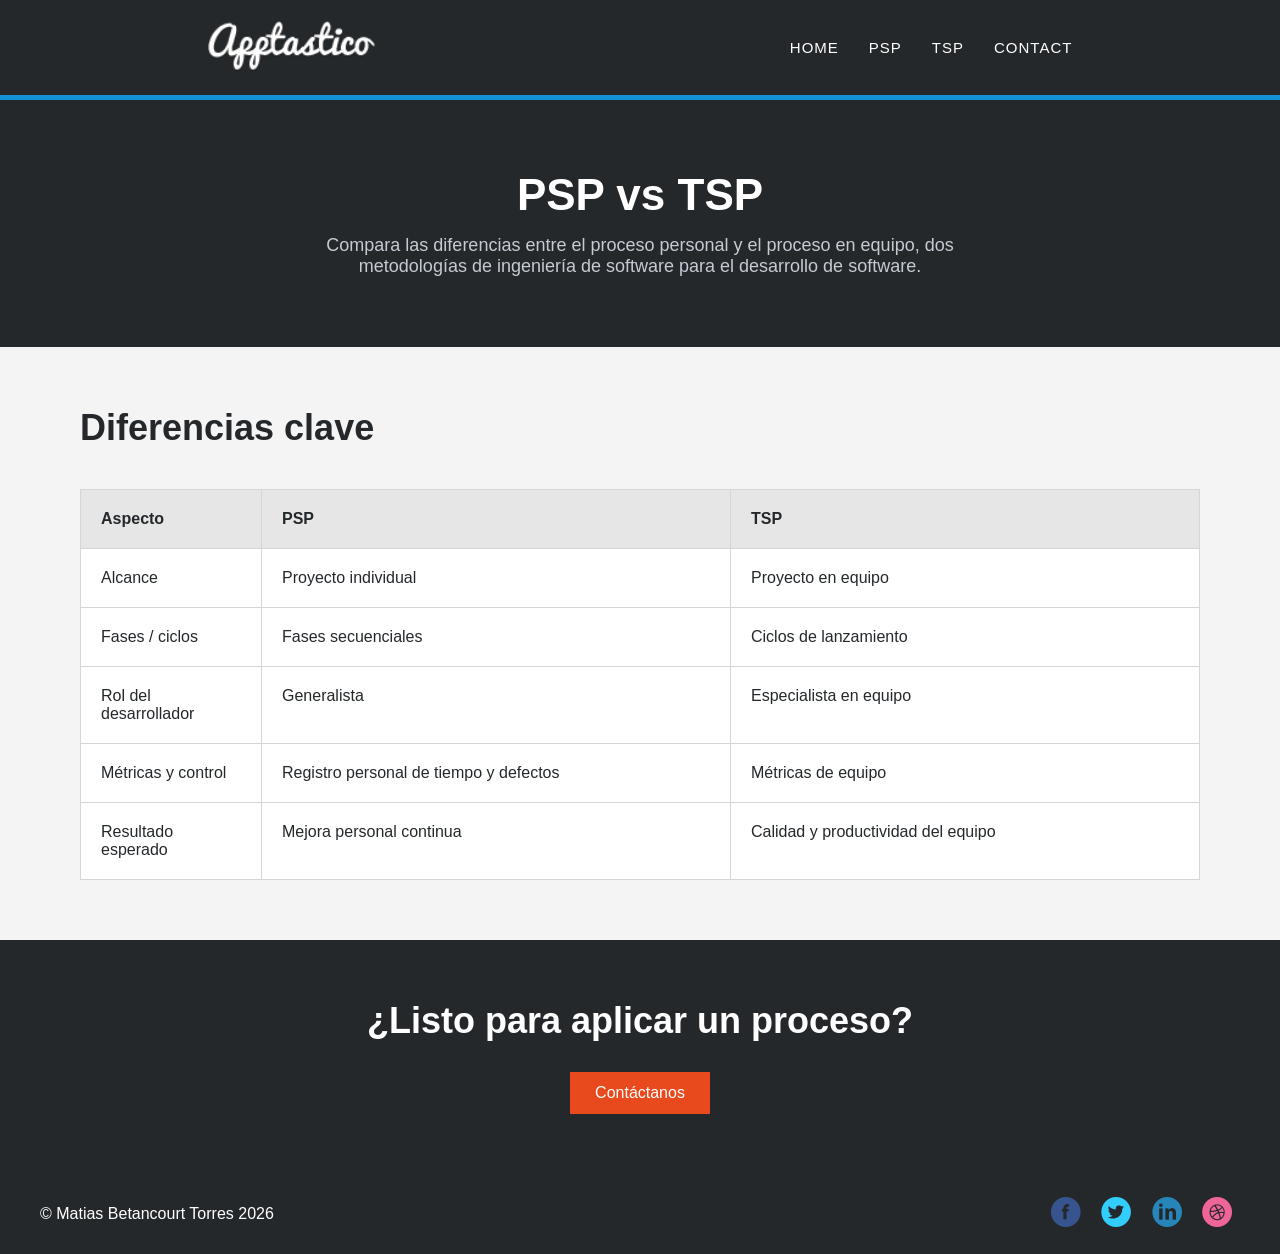
==== pages/comparativa.html @ 64bd5f78 "Initial commit: PSP y TSP web page" ====
<!DOCTYPE html>
<html lang="es">

<head>
    <meta charset="UTF-8">
    <meta name="viewport" content="width=device-width, initial-scale=1.0">
    <title>Comparativa PSP vs TSP | PSP y TSP</title>
    <link rel="stylesheet" href="../styles/style.css">
</head>

<body>
    <header>
        <div class="logo">
            <img src="../assets/images/logo.png" alt="Logo PSP y TSP">
        </div>
        <nav>
            <ul>
                <li><a href="../index.html">Home</a></li>
                <li><a href="psp.html">PSP</a></li>
                <li><a href="tsp.html">TSP</a></li>
                <li><a href="contacto.html">Contact</a></li>
            </ul>
        </nav>
    </header>

    <section class="page-hero">
        <h1>PSP vs TSP</h1>
        <p>
            Compara las diferencias entre el proceso personal y el proceso en equipo, dos
            metodologías de ingeniería de software para el desarrollo de software.
        </p>
    </section>

    <section class="compare">
        <h2>Diferencias clave</h2>
        <div class="compare-grid">
            <div class="compare-cell compare-head">Aspecto</div>
            <div class="compare-cell compare-head">PSP</div>
            <div class="compare-cell compare-head">TSP</div>
            <div class="compare-cell">Alcance</div>
            <div class="compare-cell">Proyecto individual</div>
            <div class="compare-cell">Proyecto en equipo</div>
            <div class="compare-cell">Fases / ciclos</div>
            <div class="compare-cell">Fases secuenciales</div>
            <div class="compare-cell">Ciclos de lanzamiento</div>
            <div class="compare-cell">Rol del desarrollador</div>
            <div class="compare-cell">Generalista</div>
            <div class="compare-cell">Especialista en equipo</div>
            <div class="compare-cell">Métricas y control</div>
            <div class="compare-cell">Registro personal de tiempo y defectos</div>
            <div class="compare-cell">Métricas de equipo</div>
            <div class="compare-cell">Resultado esperado</div>
            <div class="compare-cell">Mejora personal continua</div>
            <div class="compare-cell">Calidad y productividad del equipo</div>
        </div>
    </section>

    <section class="cta">
        <h2>¿Listo para aplicar un proceso?</h2>
        <a href="contacto.html"><button>Contáctanos</button></a>
    </section>

    <footer>
        <div>
            <p>© Matias Betancourt Torres 2026</p>
        </div>
        <div class="social">
            <img src="../assets/images/Facebook.png" alt="">
            <img src="../assets/images/Twitter.png" alt="">
            <img src="../assets/images/Linkedin.png" alt="">
            <img src="../assets/images/Dribbble.png" alt="">
        </div>
    </footer>
</body>

</html>
---- styles/style.css ----
* {
    margin: 0;
    padding: 0;
    box-sizing: border-box;
}

body {
    font-family: Arial, Helvetica, sans-serif;
    background-color: #F4F4F4;
    color: #24282B;
}

/* ============ HEADER ============ */
header {
    display: flex;
    justify-content: space-around;
    align-items: center;
    background-color: #24282B;
    color: white;
    border-bottom: 5px solid #1293D4;
    height: 100px;
}

header .logo img {
    height: 50px;
}

header nav ul {
    display: flex;
    justify-content: space-between;
    gap: 30px;
}

header nav ul li {
    list-style: none;
}

header nav ul li a {
    text-decoration: none;
    color: white;
    text-transform: uppercase;
    font-size: 15px;
    letter-spacing: 1px;
}

header nav ul li a:hover,
header nav ul li a.active {
    color: #1293D4;
}

/* ============ HERO ============ */
.hero {
    display: flex;
    justify-content: space-around;
    align-items: center;
    background-color: #24282B;
    color: white;
    padding: 60px 80px;
    min-height: 480px;
}

.hero-text h1 {
    font-size: 44px;
    margin-bottom: 20px;
}

.hero-text p {
    color: #C5CBD3;
    font-size: 18px;
    line-height: 1.6;
    margin-bottom: 30px;
    max-width: 580px;
}

.hero-img img {
    max-height: 420px;
}

.hero-btns {
    display: flex;
    align-items: center;
    gap: 20px;
}

button,
.btn {
    background-color: #E8491D;
    color: white;
    border: none;
    padding: 12px 25px;
    font-size: 16px;
    cursor: pointer;
}

button:hover,
.btn:hover {
    background-color: #d92a0b;
}

.btn-link {
    background: none;
    color: white;
    border: none;
    text-decoration: underline;
    font-size: 16px;
    cursor: pointer;
}

/* ============ SECCIONES COMUNES ============ */
section h2 {
    font-size: 36px;
    margin-bottom: 40px;
}

/* ============ SECCION WORKS (CSS GRID) ============ */
.works {
    padding: 60px 80px;
}

.works-grid {
    display: grid;
    grid-template-columns: repeat(3, 1fr);
    gap: 30px;
}

.work-item {
    background-color: #fff;
}

.work-item img {
    width: 100%;
}

.work-item h3 {
    padding: 15px;
}

/* ============ FEATURES (FLEXBOX) ============ */
.features {
    padding: 60px 80px;
}

.features-grid {
    display: flex;
    justify-content: space-around;
    gap: 30px;
    flex-wrap: wrap;
}

.feature {
    flex: 1 1 280px;
    max-width: 340px;
    background-color: #fff;
    text-align: center;
    padding: 30px 20px;
}

.feature img {
    height: 90px;
}

.feature h3 {
    margin: 15px 0;
    font-size: 22px;
}

.feature p {
    color: #5A6470;
    margin-bottom: 15px;
}

/* ============ BLOG ============ */
.blog {
    padding: 60px 80px;
}

.blog-grid {
    display: flex;
    gap: 30px;
}

.blog-item {
    flex: 1;
    background-color: #fff;
    padding: 30px;
}

.blog-item h3 {
    margin: 15px 0;
}

/* ============ FOOTER ============ */
footer {
    display: flex;
    justify-content: space-between;
    align-items: center;
    background-color: #24282B;
    color: white;
    min-height: 80px;
    padding: 0 40px;
    flex-wrap: wrap;
}

footer .social img {
    height: 30px;
    margin: 0 8px;
}

/* ============ PÁGINAS DE CONTENIDO ============ */
.page-hero {
    background-color: #24282B;
    color: white;
    text-align: center;
    padding: 70px 40px;
}

.page-hero h1 {
    font-size: 44px;
    margin-bottom: 15px;
}

.page-hero p {
    color: #C5CBD3;
    max-width: 700px;
    margin: 0 auto;
    font-size: 18px;
}

.content {
    display: flex;
    justify-content: space-around;
    align-items: center;
    gap: 60px;
    padding: 60px 80px;
}

.content-text {
    flex: 1;
}

.content-text h2 {
    margin-top: 30px;
}

.content-text h2:first-child {
    margin-top: 0;
}

.content-img {
    flex: 1;
    max-width: 460px;
}

.content-img img {
    width: 100%;
}

.phases {
    list-style: none;
}

.phases li {
    background-color: #fff;
    padding: 20px;
    margin-bottom: 15px;
}

.phases li h3 {
    margin-bottom: 10px;
}

/* ============ COMPARATIVA (CSS GRID) ============ */
.compare {
    padding: 60px 80px;
}

.compare-grid {
    display: grid;
    grid-template-columns: 180px 1fr 1fr;
    gap: 1px;
    background-color: #d6d6d6;
    border: 1px solid #d6d6d6;
}

.compare-cell {
    background-color: #fff;
    padding: 20px;
}

.compare-head {
    background-color: #E6E6E6;
    font-weight: bold;
}

/* ============ CTA ============ */
.cta {
    background-color: #24282B;
    text-align: center;
    padding: 60px 40px;
    color: white;
}

.cta h2 {
    color: white;
    margin-bottom: 30px;
}

.cta a {
    color: white;
    text-decoration: none;
}

.cta .btn,
.cta button {
    background-color: #E8491D;
}

/* ============ CONTACTO (FLEXBOX) ============ */
.contacto-container {
    display: flex;
    justify-content: center;
    gap: 60px;
    padding: 60px 80px;
}

.contacto-info {
    flex: 1;
    max-width: 400px;
}

.contacto-info h2 {
    margin-top: 30px;
}

.contacto-info h2:first-child {
    margin-top: 0;
}

.contacto-form {
    flex: 1;
    max-width: 500px;
    background-color: #fff;
    padding: 30px;
}

.form-group {
    margin-bottom: 15px;
}

.form-group input,
.form-group textarea {
    width: 100%;
    padding: 10px;
    border: 1px solid #d6d6d6;
    margin-bottom: 5px;
}

.form-group textarea {
    height: 120px;
}

.submitBox {
    width: 100%;
    background-color: #E8491D;
    border: none;
    color: white;
    padding: 12px;
}
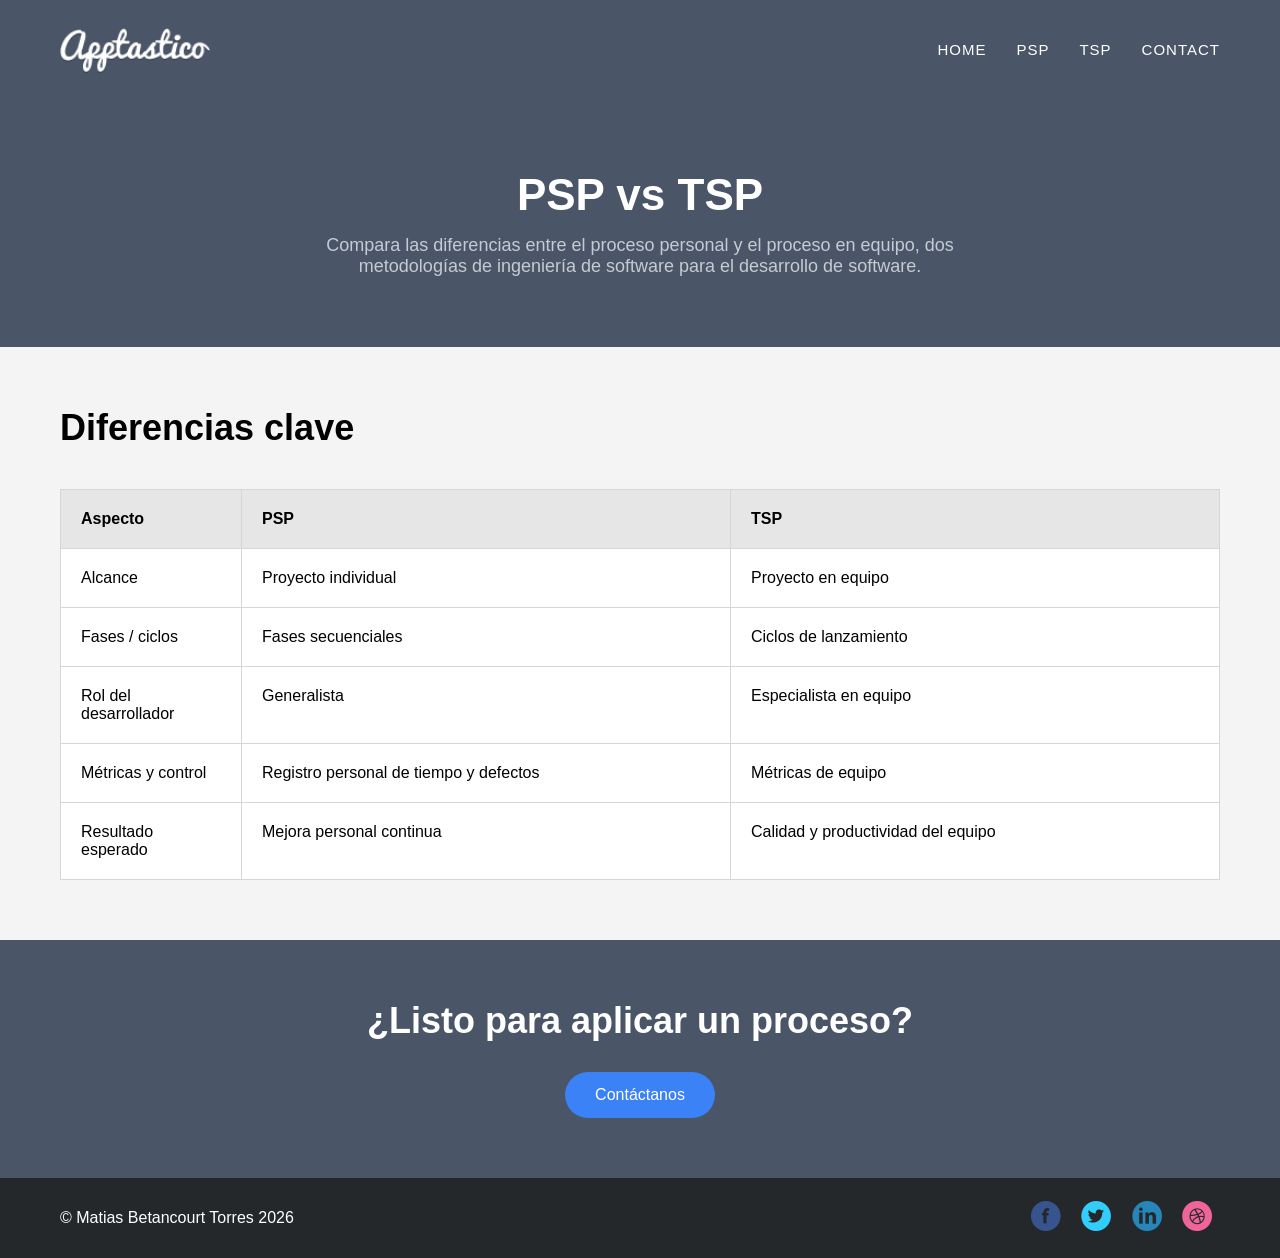
==== commit eae70de1: "MB - Organizar estilos para plantilla y renombrar clases" ====
--- a/pages/comparativa.html
+++ b/pages/comparativa.html
@@ -9,11 +9,11 @@
 </head>
 
 <body>
-    <header>
-        <div class="logo">
+    <header class="hd">
+        <div class="lg">
             <img src="../assets/images/logo.png" alt="Logo PSP y TSP">
         </div>
-        <nav>
+        <nav class="nv">
             <ul>
                 <li><a href="../index.html">Home</a></li>
                 <li><a href="psp.html">PSP</a></li>
@@ -23,7 +23,7 @@
         </nav>
     </header>
 
-    <section class="page-hero">
+    <section class="ph">
         <h1>PSP vs TSP</h1>
         <p>
             Compara las diferencias entre el proceso personal y el proceso en equipo, dos
@@ -31,31 +31,31 @@
         </p>
     </section>
 
-    <section class="compare">
+    <section class="cmp">
         <h2>Diferencias clave</h2>
-        <div class="compare-grid">
-            <div class="compare-cell compare-head">Aspecto</div>
-            <div class="compare-cell compare-head">PSP</div>
-            <div class="compare-cell compare-head">TSP</div>
-            <div class="compare-cell">Alcance</div>
-            <div class="compare-cell">Proyecto individual</div>
-            <div class="compare-cell">Proyecto en equipo</div>
-            <div class="compare-cell">Fases / ciclos</div>
-            <div class="compare-cell">Fases secuenciales</div>
-            <div class="compare-cell">Ciclos de lanzamiento</div>
-            <div class="compare-cell">Rol del desarrollador</div>
-            <div class="compare-cell">Generalista</div>
-            <div class="compare-cell">Especialista en equipo</div>
-            <div class="compare-cell">Métricas y control</div>
-            <div class="compare-cell">Registro personal de tiempo y defectos</div>
-            <div class="compare-cell">Métricas de equipo</div>
-            <div class="compare-cell">Resultado esperado</div>
-            <div class="compare-cell">Mejora personal continua</div>
-            <div class="compare-cell">Calidad y productividad del equipo</div>
+        <div class="cmg">
+            <div class="cel che">Aspecto</div>
+            <div class="cel che">PSP</div>
+            <div class="cel che">TSP</div>
+            <div class="cel">Alcance</div>
+            <div class="cel">Proyecto individual</div>
+            <div class="cel">Proyecto en equipo</div>
+            <div class="cel">Fases / ciclos</div>
+            <div class="cel">Fases secuenciales</div>
+            <div class="cel">Ciclos de lanzamiento</div>
+            <div class="cel">Rol del desarrollador</div>
+            <div class="cel">Generalista</div>
+            <div class="cel">Especialista en equipo</div>
+            <div class="cel">Métricas y control</div>
+            <div class="cel">Registro personal de tiempo y defectos</div>
+            <div class="cel">Métricas de equipo</div>
+            <div class="cel">Resultado esperado</div>
+            <div class="cel">Mejora personal continua</div>
+            <div class="cel">Calidad y productividad del equipo</div>
         </div>
     </section>
 
-    <section class="cta">
+    <section class="ct">
         <h2>¿Listo para aplicar un proceso?</h2>
         <a href="contacto.html"><button>Contáctanos</button></a>
     </section>
@@ -64,7 +64,7 @@
         <div>
             <p>© Matias Betancourt Torres 2026</p>
         </div>
-        <div class="social">
+        <div class="so">
             <img src="../assets/images/Facebook.png" alt="">
             <img src="../assets/images/Twitter.png" alt="">
             <img src="../assets/images/Linkedin.png" alt="">
--- a/styles/style.css
+++ b/styles/style.css
@@ -7,64 +7,91 @@
 body {
     font-family: Arial, Helvetica, sans-serif;
     background-color: #F4F4F4;
-    color: #24282B;
-}
-
-/* ============ HEADER ============ */
-header {
-    display: flex;
-    justify-content: space-around;
-    align-items: center;
-    background-color: #24282B;
-    color: white;
-    border-bottom: 5px solid #1293D4;
+}
+
+button,
+.bt {
+    background-color: #3B82F6;
+    color: #fff;
+    border: none;
+    padding: 14px 30px;
+    border-radius: 30px;
+    font-size: 16px;
+    cursor: pointer;
+}
+
+button:hover,
+.bt:hover {
+    background-color: #2563EB;
+}
+
+.hd {
+    display: flex;
+    justify-content: space-between;
+    align-items: center;
+    background-color: #4A5568;
+    color: #fff;
     height: 100px;
-}
-
-header .logo img {
-    height: 50px;
-}
-
-header nav ul {
+    padding: 0 60px;
+}
+
+.hd .lg {
+    display: flex;
+    align-items: center;
+}
+
+.hd .lg img {
+    height: 45px;
+}
+
+.hd .nv {
+    display: flex;
+    justify-content: flex-end;
+    align-items: center;
+    gap: 30px;
+}
+
+.hd .nv ul {
+    display: flex;
+    justify-content: flex-end;
+    align-items: center;
+    gap: 30px;
+    list-style: none;
+}
+
+.hd .nv ul li a {
+    text-decoration: none;
+    color: #fff;
+    font-size: 15px;
+    text-transform: uppercase;
+    letter-spacing: 1px;
+}
+
+.hd .nv ul li a:hover,
+.hd .nv ul li a.active {
+    color: #3B82F6;
+}
+
+.he {
     display: flex;
     justify-content: space-between;
-    gap: 30px;
-}
-
-header nav ul li {
-    list-style: none;
-}
-
-header nav ul li a {
-    text-decoration: none;
-    color: white;
-    text-transform: uppercase;
-    font-size: 15px;
-    letter-spacing: 1px;
-}
-
-header nav ul li a:hover,
-header nav ul li a.active {
-    color: #1293D4;
-}
-
-/* ============ HERO ============ */
-.hero {
-    display: flex;
-    justify-content: space-around;
-    align-items: center;
-    background-color: #24282B;
-    color: white;
-    padding: 60px 80px;
-    min-height: 480px;
-}
-
-.hero-text h1 {
+    align-items: center;
+    background-color: #4A5568;
+    color: #fff;
+    padding: 60px;
+    min-height: 500px;
+}
+
+.het {
+    flex: 1;
+}
+
+.het h1 {
     font-size: 44px;
     margin-bottom: 20px;
 }
 
-.hero-text p {
+.het p {
     color: #C5CBD3;
     font-size: 18px;
     line-height: 1.6;
@@ -72,296 +99,305 @@
     max-width: 580px;
 }
 
-.hero-img img {
+.hei img {
     max-height: 420px;
 }
 
-.hero-btns {
-    display: flex;
-    align-items: center;
-    gap: 20px;
-}
-
-button,
-.btn {
-    background-color: #E8491D;
-    color: white;
+.heb {
+    display: flex;
+    align-items: center;
+    gap: 25px;
+}
+
+.heb .btl {
+    background: none;
     border: none;
-    padding: 12px 25px;
-    font-size: 16px;
-    cursor: pointer;
-}
-
-button:hover,
-.btn:hover {
-    background-color: #d92a0b;
-}
-
-.btn-link {
-    background: none;
-    color: white;
-    border: none;
+    color: #fff;
     text-decoration: underline;
     font-size: 16px;
     cursor: pointer;
 }
 
-/* ============ SECCIONES COMUNES ============ */
+.cl {
+    display: flex;
+    justify-content: space-around;
+    align-items: center;
+    gap: 30px;
+    background-color: #fff;
+    padding: 40px 60px;
+    flex-wrap: wrap;
+}
+
+.cl img {
+    height: 40px;
+    opacity: 0.6;
+}
+
+.cl span {
+    font-size: 24px;
+    font-weight: bold;
+    color: #24282B;
+    text-transform: uppercase;
+    letter-spacing: 2px;
+    opacity: 0.6;
+}
+
+.wd {
+    padding: 60px;
+}
+
+.wdg {
+    display: grid;
+    grid-template-columns: repeat(4, 1fr);
+    gap: 30px;
+}
+
+.wi {
+    background: #fff;
+}
+
+.wi img {
+    width: 100%;
+}
+
+.wi h3 {
+    padding: 15px;
+}
+
+.fe {
+    padding: 60px;
+}
+
+.feq {
+    display: flex;
+    justify-content: space-around;
+    gap: 30px;
+    flex-wrap: wrap;
+}
+
+.fa {
+    flex: 1 1 280px;
+    max-width: 340px;
+    background: #fff;
+    text-align: center;
+    padding: 40px 20px;
+}
+
+.fa img {
+    height: 80px;
+}
+
+.fa .ic {
+    width: 90px;
+    height: 90px;
+    border: 2px solid #E6E6E6;
+    border-radius: 50%;
+    display: flex;
+    align-items: center;
+    justify-content: center;
+    margin: 0 auto 20px;
+}
+
+.fa h3 {
+    font-size: 22px;
+    margin: 15px 0;
+}
+
+.fa p {
+    color: #5A6470;
+    margin-bottom: 15px;
+}
+
+.bl {
+    padding: 60px;
+}
+
+.blg {
+    display: flex;
+    gap: 30px;
+}
+
+.bi {
+    flex: 1;
+    display: flex;
+    gap: 20px;
+    background: #fff;
+    padding: 20px;
+}
+
+.bi img {
+    width: 120px;
+    height: 120px;
+    object-fit: cover;
+}
+
+.bi h3 {
+    margin-bottom: 10px;
+}
+
 section h2 {
     font-size: 36px;
     margin-bottom: 40px;
 }
 
-/* ============ SECCION WORKS (CSS GRID) ============ */
-.works {
-    padding: 60px 80px;
-}
-
-.works-grid {
-    display: grid;
-    grid-template-columns: repeat(3, 1fr);
-    gap: 30px;
-}
-
-.work-item {
-    background-color: #fff;
-}
-
-.work-item img {
-    width: 100%;
-}
-
-.work-item h3 {
-    padding: 15px;
-}
-
-/* ============ FEATURES (FLEXBOX) ============ */
-.features {
-    padding: 60px 80px;
-}
-
-.features-grid {
-    display: flex;
-    justify-content: space-around;
-    gap: 30px;
+.ct {
+    background: #4A5568;
+    text-align: center;
+    padding: 60px;
+    color: #fff;
+}
+
+.ct h2 {
+    color: #fff;
+    margin-bottom: 30px;
+}
+
+footer {
+    display: flex;
+    justify-content: space-between;
+    align-items: center;
+    background: #24282B;
+    color: #fff;
+    min-height: 80px;
+    padding: 0 60px;
     flex-wrap: wrap;
 }
 
-.feature {
-    flex: 1 1 280px;
-    max-width: 340px;
-    background-color: #fff;
-    text-align: center;
-    padding: 30px 20px;
-}
-
-.feature img {
-    height: 90px;
-}
-
-.feature h3 {
-    margin: 15px 0;
-    font-size: 22px;
-}
-
-.feature p {
-    color: #5A6470;
-    margin-bottom: 15px;
-}
-
-/* ============ BLOG ============ */
-.blog {
-    padding: 60px 80px;
-}
-
-.blog-grid {
-    display: flex;
-    gap: 30px;
-}
-
-.blog-item {
-    flex: 1;
-    background-color: #fff;
-    padding: 30px;
-}
-
-.blog-item h3 {
-    margin: 15px 0;
-}
-
-/* ============ FOOTER ============ */
-footer {
-    display: flex;
-    justify-content: space-between;
-    align-items: center;
-    background-color: #24282B;
-    color: white;
-    min-height: 80px;
-    padding: 0 40px;
-    flex-wrap: wrap;
-}
-
-footer .social img {
+footer .so img {
     height: 30px;
     margin: 0 8px;
 }
 
-/* ============ PÁGINAS DE CONTENIDO ============ */
-.page-hero {
-    background-color: #24282B;
-    color: white;
+.ph {
+    background: #4A5568;
+    color: #fff;
     text-align: center;
     padding: 70px 40px;
 }
 
-.page-hero h1 {
+.ph h1 {
     font-size: 44px;
     margin-bottom: 15px;
 }
 
-.page-hero p {
+.ph p {
     color: #C5CBD3;
     max-width: 700px;
     margin: 0 auto;
     font-size: 18px;
 }
 
-.content {
+.co {
     display: flex;
     justify-content: space-around;
     align-items: center;
     gap: 60px;
-    padding: 60px 80px;
-}
-
-.content-text {
-    flex: 1;
-}
-
-.content-text h2 {
+    padding: 60px;
+}
+
+.co .cot {
+    flex: 1;
+}
+
+.co .cot h2 {
     margin-top: 30px;
 }
 
-.content-text h2:first-child {
+.co .cot h2:first-child {
     margin-top: 0;
 }
 
-.content-img {
+.co .cim {
     flex: 1;
     max-width: 460px;
 }
 
-.content-img img {
+.co .cim img {
     width: 100%;
 }
 
-.phases {
+.fas {
     list-style: none;
 }
 
-.phases li {
-    background-color: #fff;
+.fas li {
+    background: #fff;
     padding: 20px;
     margin-bottom: 15px;
 }
 
-.phases li h3 {
+.fas li h3 {
     margin-bottom: 10px;
 }
 
-/* ============ COMPARATIVA (CSS GRID) ============ */
-.compare {
-    padding: 60px 80px;
-}
-
-.compare-grid {
+.cmp {
+    padding: 60px;
+}
+
+.cmg {
     display: grid;
     grid-template-columns: 180px 1fr 1fr;
     gap: 1px;
-    background-color: #d6d6d6;
+    background: #d6d6d6;
     border: 1px solid #d6d6d6;
 }
 
-.compare-cell {
-    background-color: #fff;
+.cel {
+    background: #fff;
     padding: 20px;
 }
 
-.compare-head {
-    background-color: #E6E6E6;
+.che {
+    background: #E6E6E6;
     font-weight: bold;
 }
 
-/* ============ CTA ============ */
-.cta {
-    background-color: #24282B;
-    text-align: center;
-    padding: 60px 40px;
-    color: white;
-}
-
-.cta h2 {
-    color: white;
-    margin-bottom: 30px;
-}
-
-.cta a {
-    color: white;
-    text-decoration: none;
-}
-
-.cta .btn,
-.cta button {
-    background-color: #E8491D;
-}
-
-/* ============ CONTACTO (FLEXBOX) ============ */
-.contacto-container {
+.cc {
     display: flex;
     justify-content: center;
     gap: 60px;
-    padding: 60px 80px;
-}
-
-.contacto-info {
+    padding: 60px;
+}
+
+.ci {
     flex: 1;
     max-width: 400px;
 }
 
-.contacto-info h2 {
+.ci h2 {
     margin-top: 30px;
 }
 
-.contacto-info h2:first-child {
+.ci h2:first-child {
     margin-top: 0;
 }
 
-.contacto-form {
+.cf {
     flex: 1;
     max-width: 500px;
-    background-color: #fff;
+    background: #fff;
     padding: 30px;
 }
 
-.form-group {
+.fg {
     margin-bottom: 15px;
 }
 
-.form-group input,
-.form-group textarea {
+.fg input,
+.fg textarea {
     width: 100%;
     padding: 10px;
     border: 1px solid #d6d6d6;
     margin-bottom: 5px;
 }
 
-.form-group textarea {
+.fg textarea {
     height: 120px;
 }
 
-.submitBox {
+.sb {
     width: 100%;
-    background-color: #E8491D;
+    background: #3B82F6;
     border: none;
     color: white;
     padding: 12px;
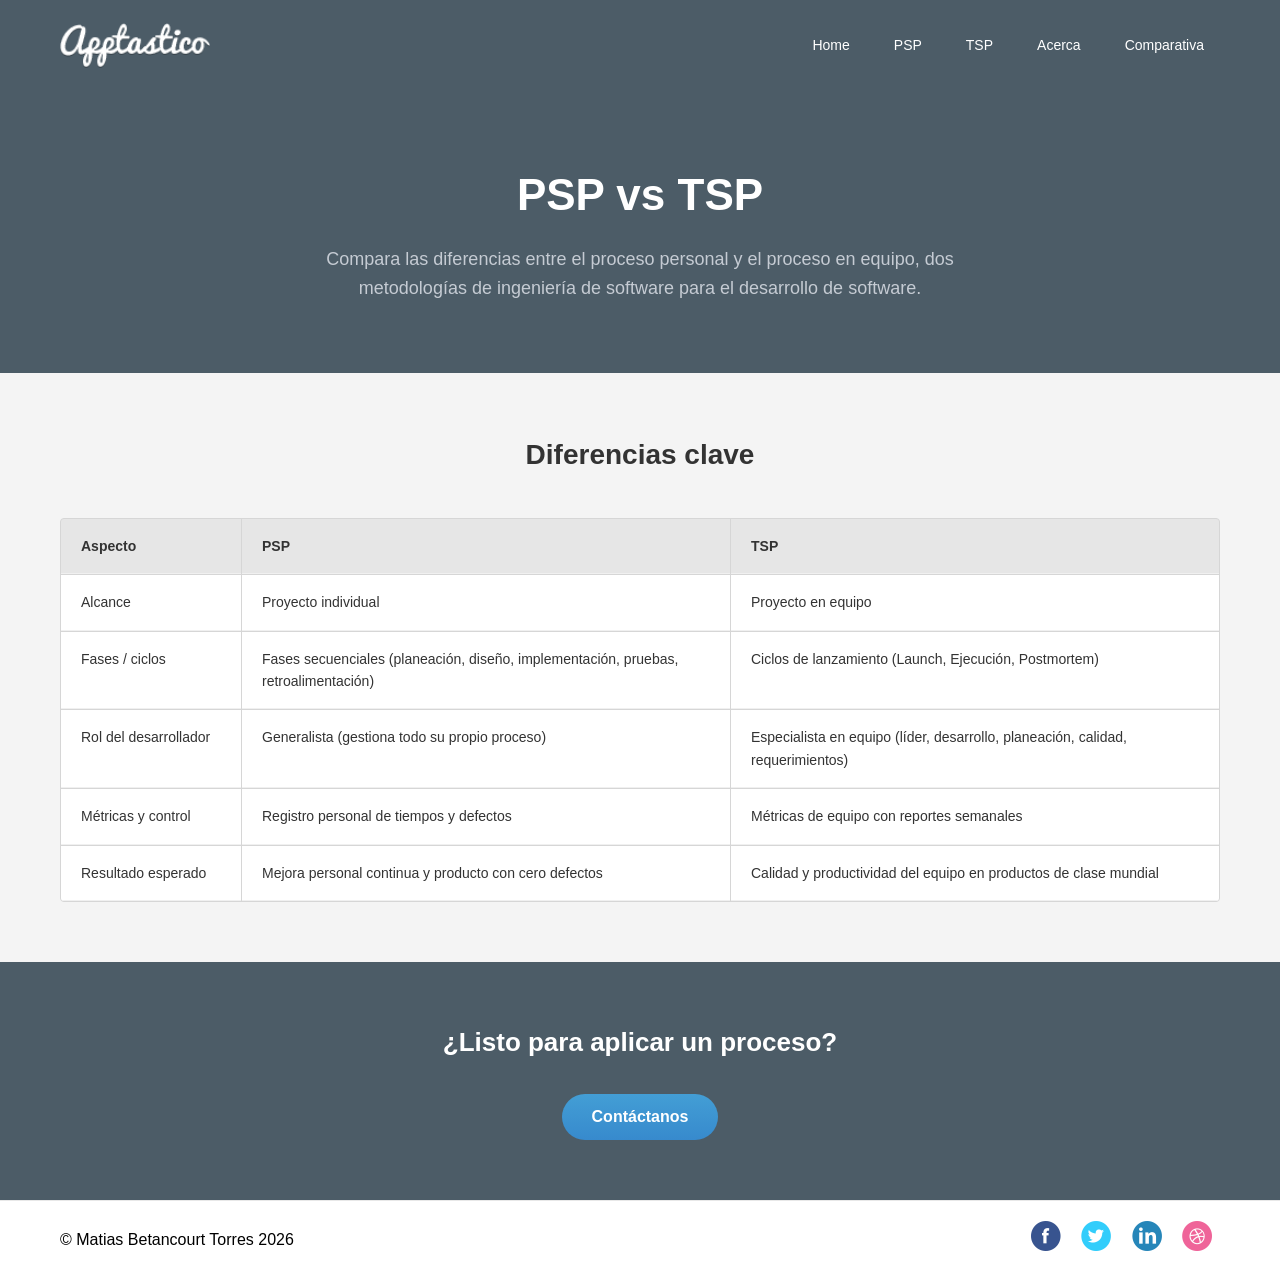
==== commit 8e5ee1be: "MB - Organizar paginas y estilos e informacion" ====
--- a/pages/comparativa.html
+++ b/pages/comparativa.html
@@ -18,7 +18,8 @@
                 <li><a href="../index.html">Home</a></li>
                 <li><a href="psp.html">PSP</a></li>
                 <li><a href="tsp.html">TSP</a></li>
-                <li><a href="contacto.html">Contact</a></li>
+                <li><a href="nosotros.html">Acerca</a></li>
+                <li><a href="comparativa.html">Comparativa</a></li>
             </ul>
         </nav>
     </header>
@@ -41,17 +42,17 @@
             <div class="cel">Proyecto individual</div>
             <div class="cel">Proyecto en equipo</div>
             <div class="cel">Fases / ciclos</div>
-            <div class="cel">Fases secuenciales</div>
-            <div class="cel">Ciclos de lanzamiento</div>
+            <div class="cel">Fases secuenciales (planeación, diseño, implementación, pruebas, retroalimentación)</div>
+            <div class="cel">Ciclos de lanzamiento (Launch, Ejecución, Postmortem)</div>
             <div class="cel">Rol del desarrollador</div>
-            <div class="cel">Generalista</div>
-            <div class="cel">Especialista en equipo</div>
+            <div class="cel">Generalista (gestiona todo su propio proceso)</div>
+            <div class="cel">Especialista en equipo (líder, desarrollo, planeación, calidad, requerimientos)</div>
             <div class="cel">Métricas y control</div>
-            <div class="cel">Registro personal de tiempo y defectos</div>
-            <div class="cel">Métricas de equipo</div>
+            <div class="cel">Registro personal de tiempos y defectos</div>
+            <div class="cel">Métricas de equipo con reportes semanales</div>
             <div class="cel">Resultado esperado</div>
-            <div class="cel">Mejora personal continua</div>
-            <div class="cel">Calidad y productividad del equipo</div>
+            <div class="cel">Mejora personal continua y producto con cero defectos</div>
+            <div class="cel">Calidad y productividad del equipo en productos de clase mundial</div>
         </div>
     </section>
 
@@ -65,12 +66,12 @@
             <p>© Matias Betancourt Torres 2026</p>
         </div>
         <div class="so">
-            <img src="../assets/images/Facebook.png" alt="">
-            <img src="../assets/images/Twitter.png" alt="">
-            <img src="../assets/images/Linkedin.png" alt="">
-            <img src="../assets/images/Dribbble.png" alt="">
+            <img src="../assets/images/Facebook.png" alt="Facebook">
+            <img src="../assets/images/Twitter.png" alt="Twitter">
+            <img src="../assets/images/Linkedin.png" alt="Linkedin">
+            <img src="../assets/images/Dribbble.png" alt="Dribbble">
         </div>
     </footer>
 </body>
 
-</html>
+</html>
--- a/styles/style.css
+++ b/styles/style.css
@@ -5,108 +5,144 @@
 }
 
 body {
-    font-family: Arial, Helvetica, sans-serif;
+    font-family: 'Segoe UI', Tahoma, Geneva, Verdana, sans-serif;
     background-color: #F4F4F4;
-}
-
-button,
-.bt {
-    background-color: #3B82F6;
+    color: #333;
+    line-height: 1.6;
+}
+
+/* Header */
+.hd {
+    display: flex;
+    justify-content: space-between;
+    align-items: center;
+    background-color: #4C5C67;
+    color: #fff;
+    height: 90px;
+    padding: 0 60px;
+    position: sticky;
+    top: 0;
+    z-index: 100;
+}
+
+.hd .lg {
+    display: flex;
+    align-items: center;
+}
+
+.hd .lg img {
+    height: 45px;
+}
+
+.hd .lg .logo-text {
+    font-family: 'Segoe UI', cursive;
+    font-size: 28px;
+    font-weight: bold;
+    color: #fff;
+    text-decoration: none;
+    letter-spacing: 1px;
+}
+
+.hd .nv {
+    display: flex;
+    align-items: center;
+    gap: 12px;
+}
+
+.hd .nv ul {
+    display: flex;
+    gap: 12px;
+    list-style: none;
+    margin: 0;
+    padding: 0;
+}
+
+.hd .nv ul li a {
+    text-decoration: none;
+    color: #fff;
+    font-size: 14px;
+    padding: 8px 16px;
+    border-radius: 20px;
+    display: block;
+    transition: all 0.3s ease;
+}
+
+.hd .nv ul li a:hover {
+    background: rgba(255,255,255,0.15);
+    color: #fff;
+}
+
+.hd .nv .nv-activo a {
+    background: linear-gradient(to bottom, #39424A, #455159);
+    color: #fff;
+    border-top: 1px solid #272E33;
+    border-bottom: 1px solid #67737D;
+}
+
+/*  Hero  */
+.he {
+    display: flex;
+    justify-content: center;
+    align-items: center;
+    flex-direction: row;
+    background-color: #4C5C67;
+    color: #fff;
+    gap: 8%;
+    padding-top: 50px;
+}
+
+.het {
+    flex: 1;
+    max-width: 600px;
+}
+
+.het h1 {
+    font-size: 48px;
+    margin-bottom: 20px;
+    font-weight: 700;
+    line-height: 1.2;
+}
+
+.het p {
+    color: #C5CBD3;
+    font-size: 18px;
+    line-height: 1.7;
+    max-width: 560px;
+    margin-bottom: 30px;
+}
+
+.hei img {
+    max-height: 520px;
+    width: auto;
+}
+
+.heb {
+    display: flex;
+    align-items: center;
+    gap: 20px;
+    margin-top: 10px;
+}
+
+.heb button {
+    background: linear-gradient(to bottom, #439ED5, #378ACD);
     color: #fff;
     border: none;
     padding: 14px 30px;
     border-radius: 30px;
     font-size: 16px;
+    font-weight: 600;
     cursor: pointer;
-}
-
-button:hover,
-.bt:hover {
+    transition: background 0.3s ease;
+}
+
+.heb button:hover {
     background-color: #2563EB;
 }
 
-.hd {
-    display: flex;
-    justify-content: space-between;
-    align-items: center;
-    background-color: #4A5568;
-    color: #fff;
-    height: 100px;
-    padding: 0 60px;
-}
-
-.hd .lg {
-    display: flex;
-    align-items: center;
-}
-
-.hd .lg img {
-    height: 45px;
-}
-
-.hd .nv {
-    display: flex;
-    justify-content: flex-end;
-    align-items: center;
-    gap: 30px;
-}
-
-.hd .nv ul {
-    display: flex;
-    justify-content: flex-end;
-    align-items: center;
-    gap: 30px;
-    list-style: none;
-}
-
-.hd .nv ul li a {
-    text-decoration: none;
-    color: #fff;
-    font-size: 15px;
-    text-transform: uppercase;
-    letter-spacing: 1px;
-}
-
-.hd .nv ul li a:hover,
-.hd .nv ul li a.active {
-    color: #3B82F6;
-}
-
-.he {
-    display: flex;
-    justify-content: space-between;
-    align-items: center;
-    background-color: #4A5568;
-    color: #fff;
-    padding: 60px;
-    min-height: 500px;
-}
-
-.het {
-    flex: 1;
-}
-
-.het h1 {
-    font-size: 44px;
-    margin-bottom: 20px;
-}
-
-.het p {
+.heb .or {
     color: #C5CBD3;
-    font-size: 18px;
-    line-height: 1.6;
-    margin-bottom: 30px;
-    max-width: 580px;
-}
-
-.hei img {
-    max-height: 420px;
-}
-
-.heb {
-    display: flex;
-    align-items: center;
-    gap: 25px;
+    font-size: 16px;
+    font-weight: 600;
 }
 
 .heb .btl {
@@ -115,161 +151,107 @@
     color: #fff;
     text-decoration: underline;
     font-size: 16px;
+    font-weight: 600;
     cursor: pointer;
-}
-
+    padding: 0;
+}
+.heb .btl img {
+    margin-right: 8px;
+}
+
+/* Clientes / Logos */
 .cl {
     display: flex;
-    justify-content: space-around;
-    align-items: center;
-    gap: 30px;
-    background-color: #fff;
-    padding: 40px 60px;
+    justify-content: center;
+    align-items: center;
+    background-color: #F8F8F8;
+    padding: 40px 0;
+    gap: 10%;
     flex-wrap: wrap;
+    border-bottom: 1px solid #E8E8E8;
 }
 
 .cl img {
     height: 40px;
-    opacity: 0.6;
-}
-
-.cl span {
-    font-size: 24px;
-    font-weight: bold;
-    color: #24282B;
-    text-transform: uppercase;
-    letter-spacing: 2px;
-    opacity: 0.6;
-}
-
-.wd {
-    padding: 60px;
-}
-
-.wdg {
-    display: grid;
-    grid-template-columns: repeat(4, 1fr);
-    gap: 30px;
-}
-
-.wi {
-    background: #fff;
-}
-
-.wi img {
-    width: 100%;
-}
-
-.wi h3 {
-    padding: 15px;
-}
-
+    width: auto;
+    opacity: 0.55;
+    filter: grayscale(100%);
+    transition: all 0.3s ease;
+}
+
+.cl img:hover {
+    opacity: 1;
+    filter: grayscale(0%);
+}
+
+/* 3 Caracteristicas */
 .fe {
-    padding: 60px;
+    padding: 70px 60px;
+    background-color: #fff;
+}
+
+.fe h2 {
+    font-size: 32px;
+    text-align: center;
+    margin-bottom: 50px;
+    color: #333;
 }
 
 .feq {
     display: flex;
     justify-content: space-around;
-    gap: 30px;
     flex-wrap: wrap;
 }
 
 .fa {
-    flex: 1 1 280px;
-    max-width: 340px;
-    background: #fff;
+    flex: 1 1 260px;
+    padding: 0px 50px;
     text-align: center;
-    padding: 40px 20px;
-}
-
-.fa img {
-    height: 80px;
-}
-
-.fa .ic {
-    width: 90px;
-    height: 90px;
-    border: 2px solid #E6E6E6;
-    border-radius: 50%;
+}
+
+.icon-circle {
     display: flex;
     align-items: center;
     justify-content: center;
-    margin: 0 auto 20px;
+    margin: 0 auto 25px;
+    color: #7A8794;
+    font-size: 36px;
+}
+
+.icon-circle img {
+    height: 50%;
 }
 
 .fa h3 {
-    font-size: 22px;
-    margin: 15px 0;
+    font-size: 20px;
+    margin-bottom: 14px;
+    color: #333;
 }
 
 .fa p {
     color: #5A6470;
-    margin-bottom: 15px;
-}
-
-.bl {
-    padding: 60px;
-}
-
-.blg {
-    display: flex;
-    gap: 30px;
-}
-
-.bi {
-    flex: 1;
-    display: flex;
-    gap: 20px;
-    background: #fff;
-    padding: 20px;
-}
-
-.bi img {
-    width: 120px;
-    height: 120px;
-    object-fit: cover;
-}
-
-.bi h3 {
-    margin-bottom: 10px;
-}
-
-section h2 {
-    font-size: 36px;
-    margin-bottom: 40px;
-}
-
-.ct {
-    background: #4A5568;
-    text-align: center;
-    padding: 60px;
-    color: #fff;
-}
-
-.ct h2 {
-    color: #fff;
-    margin-bottom: 30px;
-}
-
-footer {
-    display: flex;
-    justify-content: space-between;
-    align-items: center;
-    background: #24282B;
-    color: #fff;
-    min-height: 80px;
-    padding: 0 60px;
-    flex-wrap: wrap;
-}
-
-footer .so img {
-    height: 30px;
-    margin: 0 8px;
-}
-
+    font-size: 15px;
+    margin-bottom: 24px;
+}
+
+.fa button {
+    background: linear-gradient(to bottom, #57A0D2, #498CCA);
+    color: #fff;
+    border: none;
+    padding: 15px 28px;
+    border-radius: 6px;
+    font-size: 14px;
+    font-weight: 600;
+    cursor: pointer;
+}
+
+.fa button:hover {
+    background: linear-gradient(to bottom, #4385b1, #498CCA);
+}
+
+/*Seccion generica (paginas internas) */
 .ph {
-    background: #4A5568;
+    background: #4C5C67;
     color: #fff;
     text-align: center;
     padding: 70px 40px;
@@ -293,18 +275,29 @@
     align-items: center;
     gap: 60px;
     padding: 60px;
+    flex-wrap: wrap;
 }
 
 .co .cot {
     flex: 1;
+    min-width: 300px;
 }
 
 .co .cot h2 {
     margin-top: 30px;
+    font-size: 24px;
+    color: #333;
 }
 
 .co .cot h2:first-child {
     margin-top: 0;
+}
+
+.co .cot p {
+    color: #5A6470;
+    font-size: 16px;
+    line-height: 1.7;
+    margin-bottom: 20px;
 }
 
 .co .cim {
@@ -314,24 +307,95 @@
 
 .co .cim img {
     width: 100%;
+    border-radius: 8px;
+    box-shadow: 0 8px 24px rgba(0,0,0,0.12);
 }
 
 .fas {
     list-style: none;
+    padding: 0;
+    margin: 20px 0;
 }
 
 .fas li {
     background: #fff;
     padding: 20px;
     margin-bottom: 15px;
+    border-radius: 8px;
+    box-shadow: 0 2px 8px rgba(0,0,0,0.08);
 }
 
 .fas li h3 {
     margin-bottom: 10px;
-}
-
+    color: #333;
+    font-size: 17px;
+}
+
+.fas li p {
+    color: #5A6470;
+    font-size: 15px;
+    margin: 0;
+}
+
+/*  Llamado a la accion  */
+.ct {
+    background: #4C5C67;
+    text-align: center;
+    padding: 60px;
+    color: #fff;
+}
+
+.ct h2 {
+    color: #fff;
+    margin-bottom: 30px;
+    font-size: 26px;
+}
+
+.ct a button {
+    background: linear-gradient(to bottom, #439ED5, #378ACD);
+    color: #fff;
+    border: none;
+    padding: 14px 30px;
+    border-radius: 30px;
+    font-size: 16px;
+    font-weight: 600;
+    cursor: pointer;
+    transition: background 0.3s ease;
+}
+
+.ct a button:hover {
+    background-color: #2563EB;
+}
+
+/*  Footer  */
+footer {
+    display: flex;
+    justify-content: space-between;
+    align-items: center;
+    background: #fff;
+    color: #000;
+    min-height: 80px;
+    padding: 0 60px;
+    flex-wrap: wrap;
+    gap: 20px;
+    border-top: 1px solid #E8E8E8;
+}
+
+footer .so img {
+    height: 30px;
+    margin: 0 8px;
+}
+
+/* ---------- Tabla comparativa ---------- */
 .cmp {
     padding: 60px;
+}
+
+.cmp h2 {
+    text-align: center;
+    font-size: 28px;
+    margin-bottom: 40px;
+    color: #333;
 }
 
 .cmg {
@@ -340,23 +404,30 @@
     gap: 1px;
     background: #d6d6d6;
     border: 1px solid #d6d6d6;
+    border-radius: 4px;
+    overflow: hidden;
 }
 
 .cel {
     background: #fff;
-    padding: 20px;
+    padding: 16px 20px;
+    font-size: 14px;
+    border-bottom: 1px solid #f0f0f0;
 }
 
 .che {
     background: #E6E6E6;
     font-weight: bold;
-}
-
+    color: #333;
+}
+
+/* ---------- Contacto ---------- */
 .cc {
     display: flex;
     justify-content: center;
     gap: 60px;
     padding: 60px;
+    flex-wrap: wrap;
 }
 
 .ci {
@@ -365,11 +436,16 @@
 }
 
 .ci h2 {
-    margin-top: 30px;
-}
-
-.ci h2:first-child {
     margin-top: 0;
+    font-size: 24px;
+    color: #333;
+    margin-bottom: 20px;
+}
+
+.ci p {
+    color: #5A6470;
+    font-size: 16px;
+    margin-bottom: 15px;
 }
 
 .cf {
@@ -377,6 +453,15 @@
     max-width: 500px;
     background: #fff;
     padding: 30px;
+    border-radius: 8px;
+    box-shadow: 0 4px 16px rgba(0,0,0,0.08);
+}
+
+.cf h2 {
+    margin-top: 0;
+    font-size: 24px;
+    color: #333;
+    margin-bottom: 20px;
 }
 
 .fg {
@@ -389,10 +474,14 @@
     padding: 10px;
     border: 1px solid #d6d6d6;
     margin-bottom: 5px;
+    border-radius: 4px;
+    font-family: inherit;
+    font-size: 14px;
 }
 
 .fg textarea {
     height: 120px;
+    resize: vertical;
 }
 
 .sb {
@@ -401,4 +490,300 @@
     border: none;
     color: white;
     padding: 12px;
-}
+    border-radius: 6px;
+    font-weight: 600;
+    cursor: pointer;
+    transition: background 0.3s ease;
+}
+
+.sb:hover {
+    background: #2563EB;
+}
+
+/* ---------- Utilidades ---------- */
+.wd {
+    padding: 60px;
+}
+
+.section-title {
+    text-align: center;
+    font-size: 30px;
+    margin-bottom: 50px;
+    color: #333;
+}
+
+/* ---------- Responsive ---------- */
+@media (max-width: 900px) {
+    .hd {
+        padding: 0 20px;
+        height: auto;
+        flex-direction: column;
+        gap: 12px;
+        padding-bottom: 15px;
+    }
+    .he {
+        flex-direction: column;
+        text-align: center;
+        padding: 40px 20px;
+        gap: 40px;
+    }
+    .het, .hei {
+        max-width: 100%;
+    }
+    .het h1 {
+        font-size: 34px;
+    }
+    .heb {
+        justify-content: center;
+        flex-wrap: wrap;
+    }
+    .cl {
+        gap: 40px;
+    }
+    .fe {
+        padding: 50px 20px;
+    }
+    .feq {
+        gap: 30px;
+    }
+    .fa {
+        max-width: 100%;
+    }
+    .co, .cc {
+        padding: 40px 20px;
+        flex-direction: column;
+    }
+    .cmp {
+        padding: 40px 20px;
+    }
+    .cmg {
+        grid-template-columns: 1fr;
+    }
+    footer {
+        flex-direction: column;
+        text-align: center;
+        padding: 30px 20px;
+    }
+    footer .so {
+        margin-top: 15px;
+    }
+    .ph {
+        padding: 50px 20px;
+    }
+    .ph h1 {
+        font-size: 32px;
+    }
+    .ct {
+        padding: 50px 20px;
+    }
+}
+
+/* ---------- Breakpoint 480px ---------- */
+@media (max-width: 480px) {
+    .hd {
+        padding: 0 15px;
+        height: auto;
+        flex-direction: column;
+        gap: 10px;
+        padding-bottom: 12px;
+    }
+
+    .hd .lg img {
+        height: 38px;
+    }
+
+    .hd .nv ul {
+        gap: 8px;
+    }
+
+    .hd .nv ul li a {
+        font-size: 13px;
+        padding: 6px 12px;
+    }
+
+    .he {
+        flex-direction: column;
+        text-align: center;
+        padding: 30px 15px;
+        gap: 30px;
+    }
+
+    .het, .hei {
+        max-width: 100%;
+    }
+
+    .het h1 {
+        font-size: 30px;
+        margin-bottom: 15px;
+    }
+
+    .het p {
+        font-size: 16px;
+        max-width: 100%;
+        margin-bottom: 20px;
+    }
+
+    .hei img {
+        max-height: 320px;
+    }
+
+    .heb {
+        justify-content: center;
+        flex-wrap: wrap;
+        gap: 12px;
+    }
+
+    .heb button {
+        padding: 12px 24px;
+        font-size: 14px;
+    }
+
+    .heb .or {
+        font-size: 14px;
+    }
+
+    .heb .btl {
+        font-size: 14px;
+    }
+
+    .cl {
+        padding: 30px 0;
+        gap: 30px;
+    }
+
+    .cl img {
+        height: 32px;
+    }
+
+    .fe {
+        padding: 40px 15px;
+    }
+
+    .fe h2 {
+        font-size: 26px;
+        margin-bottom: 35px;
+    }
+
+    .feq {
+        gap: 25px;
+    }
+
+    .fa {
+        padding: 0 15px;
+        max-width: 100%;
+    }
+
+    .fa h3 {
+        font-size: 18px;
+    }
+
+    .fa p {
+        font-size: 14px;
+        margin-bottom: 20px;
+    }
+
+    .fa button {
+        padding: 12px 22px;
+        font-size: 13px;
+    }
+
+    .ph {
+        padding: 40px 15px;
+    }
+
+    .ph h1 {
+        font-size: 28px;
+    }
+
+    .ph p {
+        font-size: 16px;
+    }
+
+    .co,
+    .cc {
+        padding: 35px 15px;
+        flex-direction: column;
+        gap: 30px;
+    }
+
+    .co .cot,
+    .co .cim,
+    .ci,
+    .cf {
+        max-width: 100%;
+        flex: 1 1 100%;
+    }
+
+    .co .cot h2,
+    .ci h2,
+    .cf h2 {
+        font-size: 22px;
+        margin-top: 0;
+    }
+
+    .co .cot p,
+    .ci p {
+        font-size: 15px;
+    }
+
+    .fas li {
+        padding: 16px;
+        font-size: 14px;
+    }
+
+    .fas li h3 {
+        font-size: 16px;
+    }
+
+    .ct {
+        padding: 40px 15px;
+    }
+
+    .ct h2 {
+        font-size: 22px;
+        margin-bottom: 25px;
+    }
+
+    .ct a button {
+        padding: 12px 24px;
+        font-size: 15px;
+    }
+
+    footer {
+        padding: 25px 15px;
+        gap: 15px;
+    }
+
+    footer .so img {
+        height: 26px;
+        margin: 0 6px;
+    }
+
+    .cmp {
+        padding: 35px 15px;
+    }
+
+    .cmp h2 {
+        font-size: 24px;
+        margin-bottom: 30px;
+    }
+
+    .cmg {
+        grid-template-columns: 1fr;
+        gap: 1px;
+    }
+
+    .cel {
+        padding: 12px 16px;
+        font-size: 13px;
+    }
+
+    .wd {
+        padding: 40px 15px;
+    }
+
+    .section-title {
+        font-size: 26px;
+        margin-bottom: 35px;
+    }
+}
